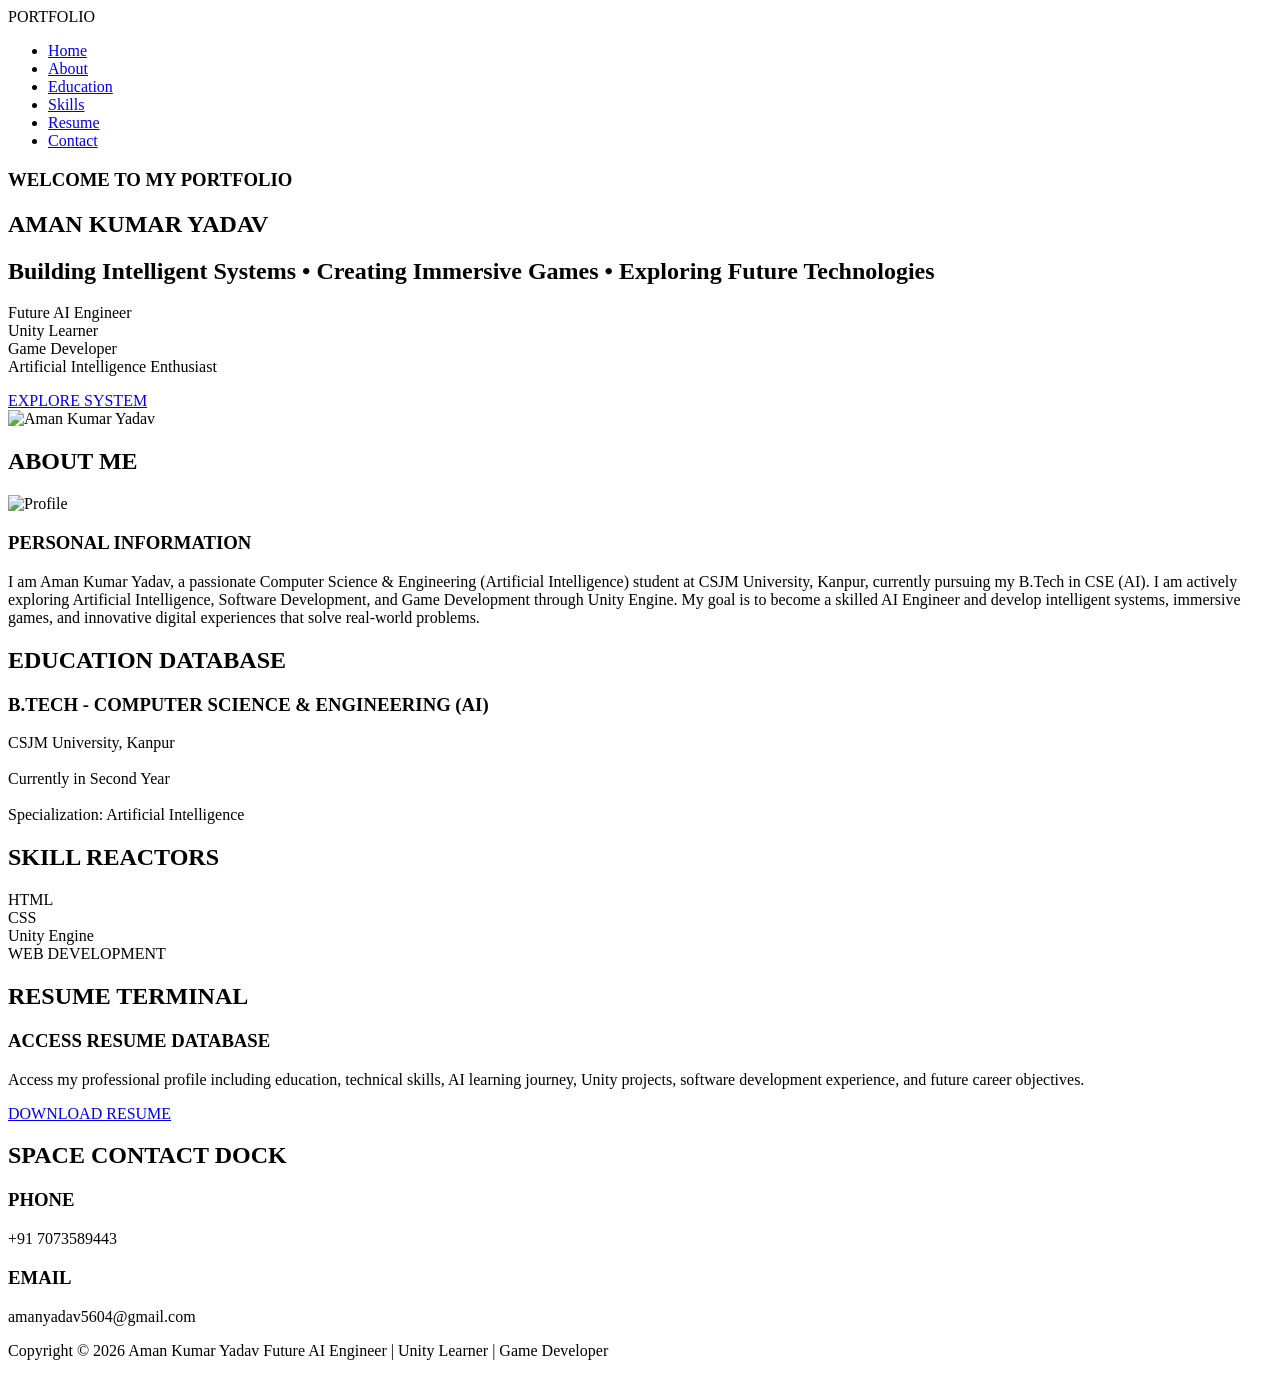
==== index.html @ 60f6dd15 "Rename portfolio/index.html to index.html" ====
<!DOCTYPE html>
<html lang="en">

<head>
<meta charset="UTF-8">
<meta name="viewport" content="width=device-width, initial-scale=1.0">

<title>Aman Kumar Yadav | Future AI Engineer</title>

<link rel="stylesheet" href="style.css">

</head>

<body>

<!-- ========================= -->
<!-- GLOBAL BACKGROUND SYSTEM -->
<!-- ========================= -->

<div class="grid-overlay"></div>
<div class="circuit-layer"></div>
<div class="energy-layer"></div>

<!-- Floating Particles -->

<div class="particles">

<span></span>
<span></span>
<span></span>
<span></span>
<span></span>
<span></span>
<span></span>
<span></span>
<span></span>
<span></span>

<span></span>
<span></span>
<span></span>
<span></span>
<span></span>
<span></span>
<span></span>
<span></span>
<span></span>
<span></span>

</div>

<!-- ========================= -->
<!-- NAVIGATION -->
<!-- ========================= -->

<nav class="navbar">

<div class="logo">

PORTFOLIO

</div>
<ul>

<li><a href="#home">Home</a></li>

<li><a href="#about">About</a></li>

<li><a href="#education">Education</a></li>

<li><a href="#skills">Skills</a></li>

<li><a href="#resume">Resume</a></li>

<li><a href="#contact">Contact</a></li>

</ul>

</nav>

<!-- ========================= -->
<!-- HERO SECTION -->
<!-- ========================= -->

<section id="home" class="hero">

<div class="hero-left">


<div class="hud-box">

<div class="hud-top-line"></div>

<h3>WELCOME TO MY PORTFOLIO</h3>

<h1>
AMAN
<span>KUMAR YADAV</span>
</h1>
<h2 class="hero-tagline">
Building Intelligent Systems • Creating Immersive Games • Exploring Future Technologies
</h2>

<p>
Future AI Engineer<br>
Unity Learner<br>
Game Developer<br>
Artificial Intelligence Enthusiast
</p>

<a href="#about" class="explore-btn">

EXPLORE SYSTEM

</a>

</div>

</div>

<div class="hero-right">

<div class="hero-image">

<img src="amanu.jpeg" alt="Aman Kumar Yadav">

<div class="image-ring"></div>
<div class="image-ring ring2"></div>
<div class="image-ring ring3"></div>

</div>

</div>
</section>

<!-- ========================= -->
<!-- ABOUT SECTION -->
<!-- ========================= -->

<section id="about" class="about-section">

<div class="section-heading">

<h2>ABOUT ME</h2>

<div class="heading-line"></div>

</div>

<div class="about-container">

<div class="about-left">

<div class="profile-frame">

<img src="images/profile.jpg" alt="Profile">

<div class="profile-ring"></div>

<div class="profile-ring ring2"></div>

</div>

</div>

<div class="about-right">

<div class="hologram-panel">

<h3>PERSONAL INFORMATION</h3>

<p>

I am Aman Kumar Yadav, a passionate Computer Science
& Engineering (Artificial Intelligence) student at
CSJM University, Kanpur, currently pursuing my
B.Tech in CSE (AI).

I am actively exploring Artificial Intelligence,
Software Development, and Game Development through
Unity Engine.

My goal is to become a skilled AI Engineer and
develop intelligent systems, immersive games,
and innovative digital experiences that solve
real-world problems.

</p>
<section id="education" class="education-section">

    <div class="section-heading">
        <h2>EDUCATION DATABASE</h2>
        <div class="heading-line"></div>
    </div>

    <div class="hologram-panel">

        <h3>B.TECH - COMPUTER SCIENCE & ENGINEERING (AI)</h3>

        <p>
            CSJM University, Kanpur
            <br><br>
            Currently in Second Year
            <br><br>
            Specialization:
            Artificial Intelligence
        </p>

    </div>

</section>

</div>

</div>

</div>

</section>

<!-- ========================= -->
<!-- SKILLS SECTION -->
<!-- ========================= -->

<section id="skills" class="skills-section">

<div class="section-heading">

<h2>SKILL REACTORS</h2>

<div class="heading-line"></div>

</div>

<div class="skills-grid">

<div class="skill-reactor">

<div class="skill-ring"></div>

<div class="skill-core">

HTML

</div>

</div>

<div class="skill-reactor">

<div class="skill-ring"></div>

<div class="skill-core">

CSS

</div>

</div>

<div class="skill-reactor">

<div class="skill-ring"></div>

<div class="skill-core">

Unity Engine

</div>

</div>

<div class="skill-reactor">

<div class="skill-ring"></div>

<div class="skill-core">

WEB DEVELOPMENT

</div>

</div>

</div>

</section>

<!-- ========================= -->
<!-- RESUME SECTION -->
<!-- ========================= -->

<section id="resume" class="resume-section">

<div class="section-heading">

<h2>RESUME TERMINAL</h2>

<div class="heading-line"></div>

</div>

<div class="resume-terminal">

<div class="terminal-header">

<div class="dot red"></div>

<div class="dot yellow"></div>

<div class="dot green"></div>

</div>

<div class="terminal-body">

<h3>ACCESS RESUME DATABASE</h3>

<p>

Access my professional profile including
education, technical skills, AI learning journey,
Unity projects, software development experience,
and future career objectives.

</p>

<a href="Aman Kumar Yadav.pdf"
download
class="download-btn">

DOWNLOAD RESUME

</a>

</div>

</div>

</section>

<!-- ========================= -->
<!-- CONTACT SECTION -->
<!-- ========================= -->

<section id="contact" class="contact-section">

<div class="section-heading">

<h2>SPACE CONTACT DOCK</h2>

<div class="heading-line"></div>

</div>

<div class="contact-container">

<div class="contact-card">

<div class="beam"></div>

<h3>PHONE</h3>

<p>+91 7073589443</p>

</div>

<div class="contact-card">

<div class="beam"></div>

<h3>EMAIL</h3>

<p>amanyadav5604@gmail.com</p>

</div>

</div>

</section>

<!-- ========================= -->
<!-- FOOTER -->
<!-- ========================= -->

<footer>

<div class="footer-reactor"></div>
<p>
   Copyright © 2026 Aman Kumar Yadav
Future AI Engineer | Unity Learner | Game Developer
</p>


</footer>

</body>

</html>
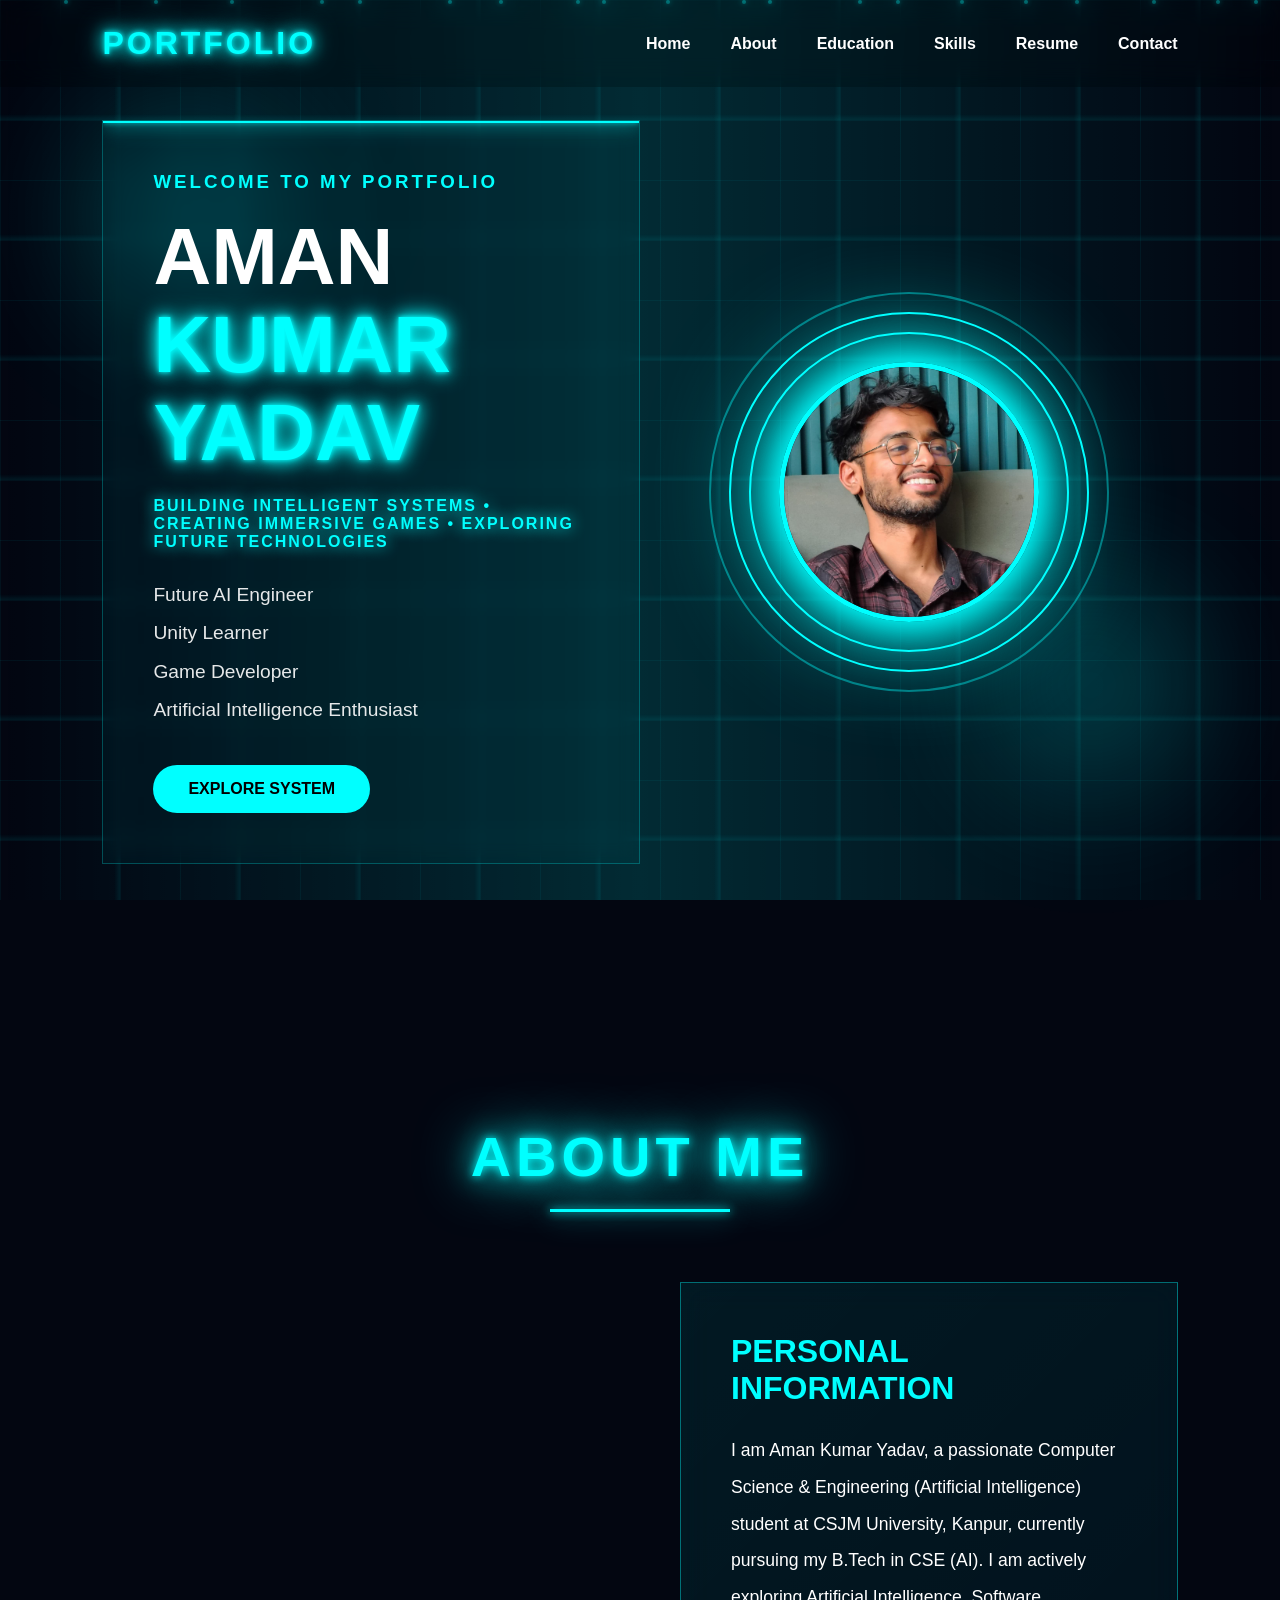
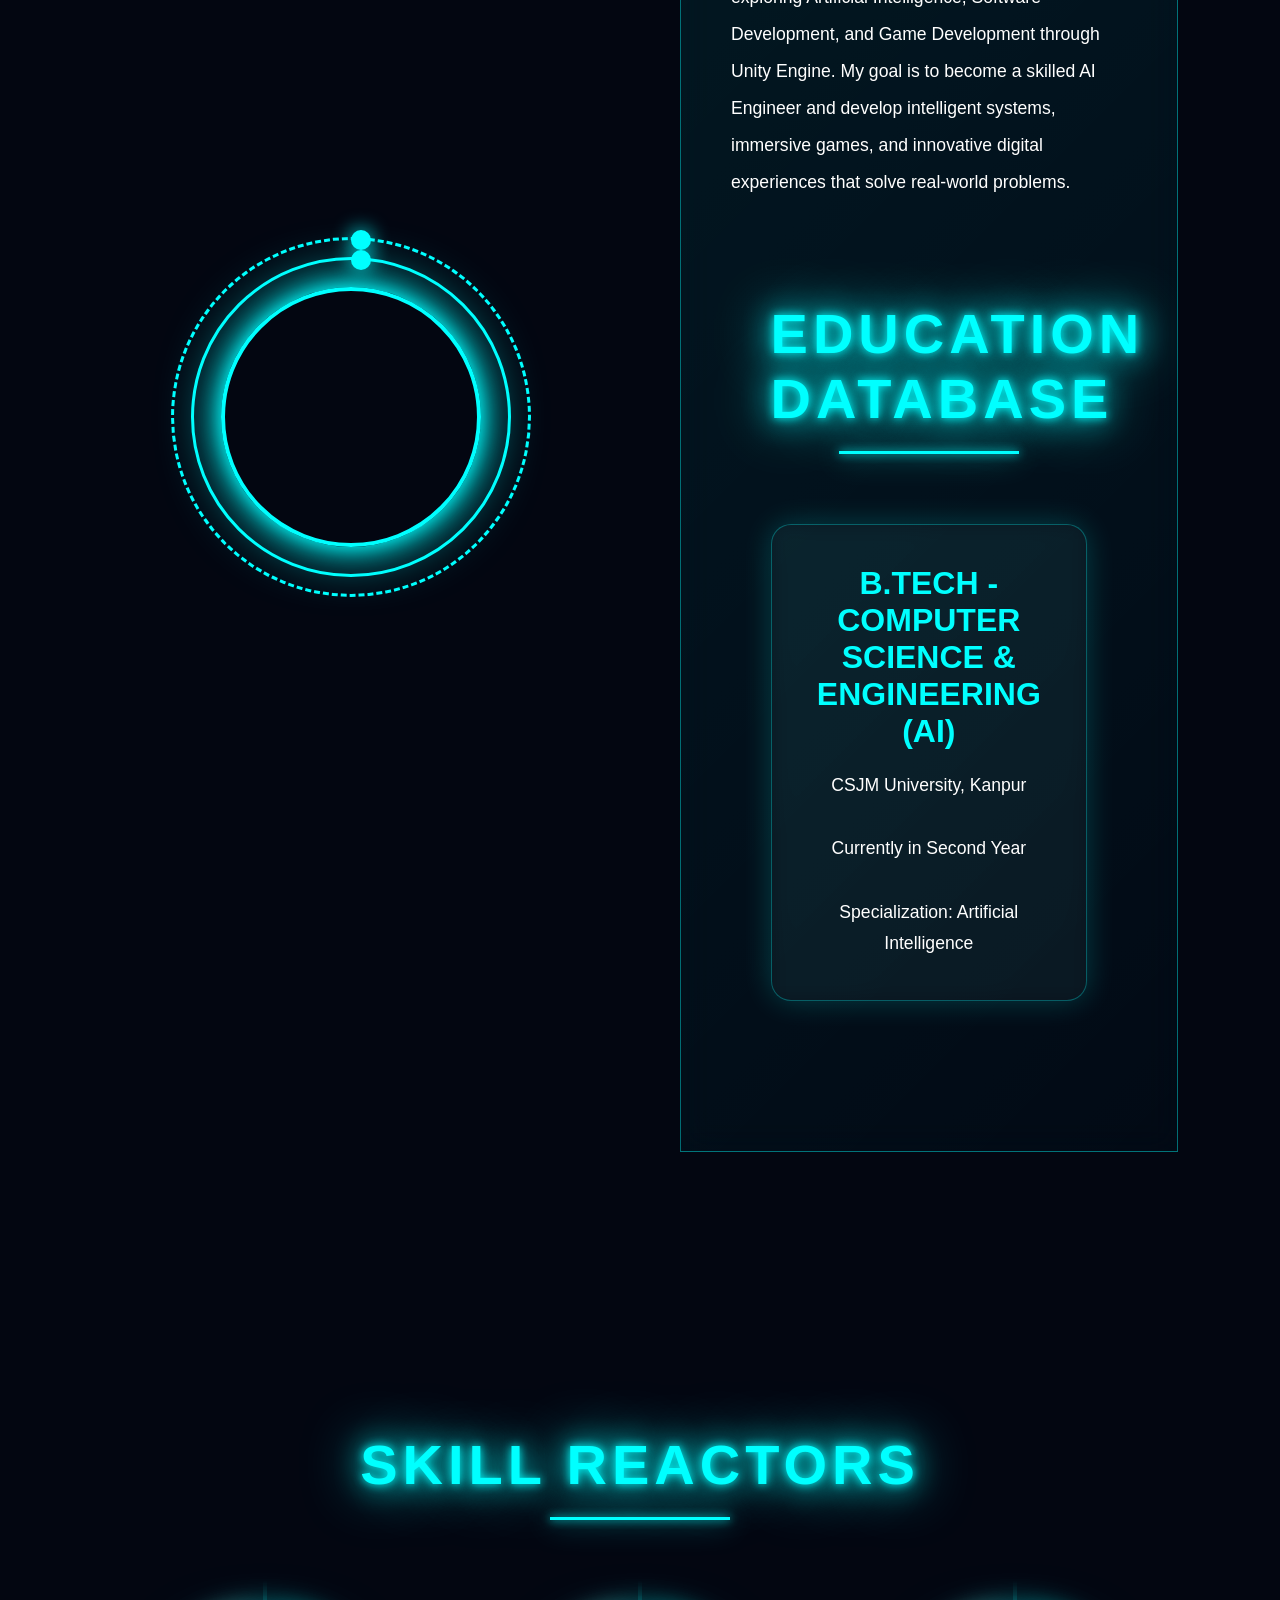
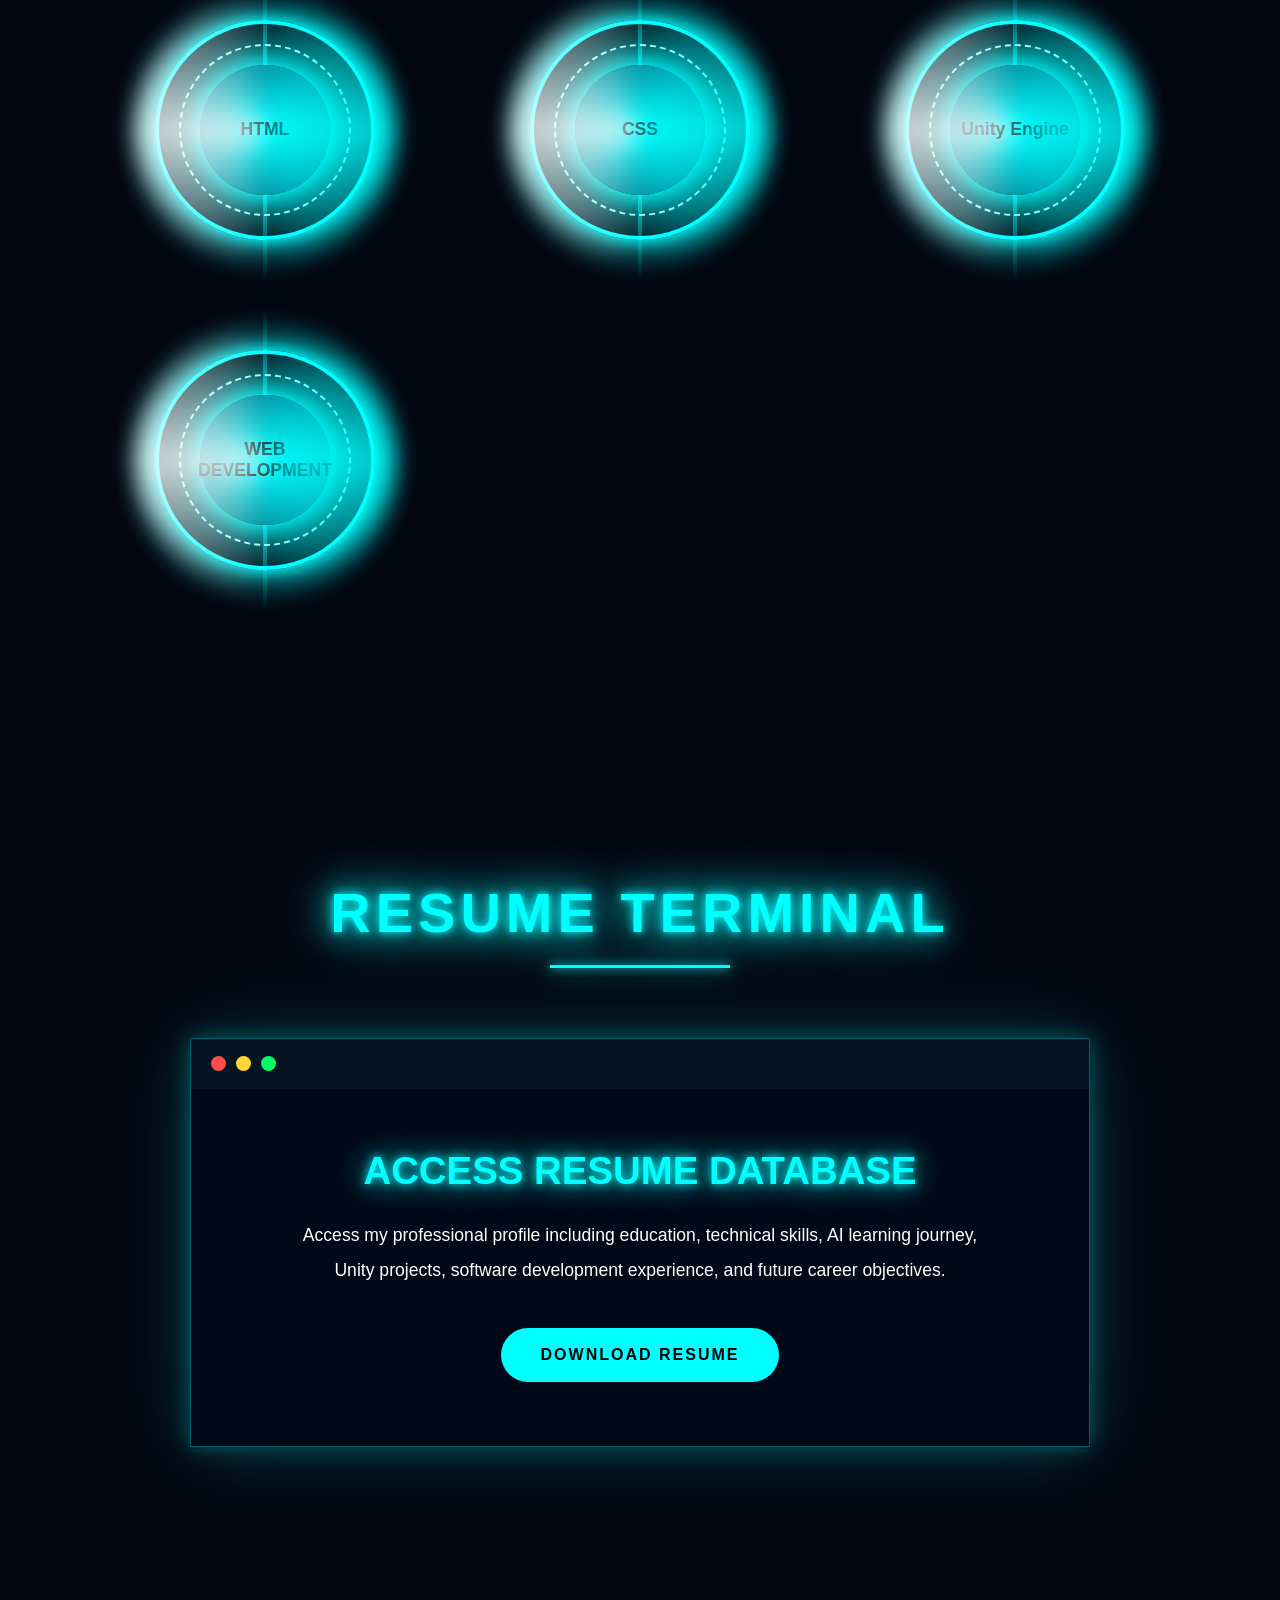
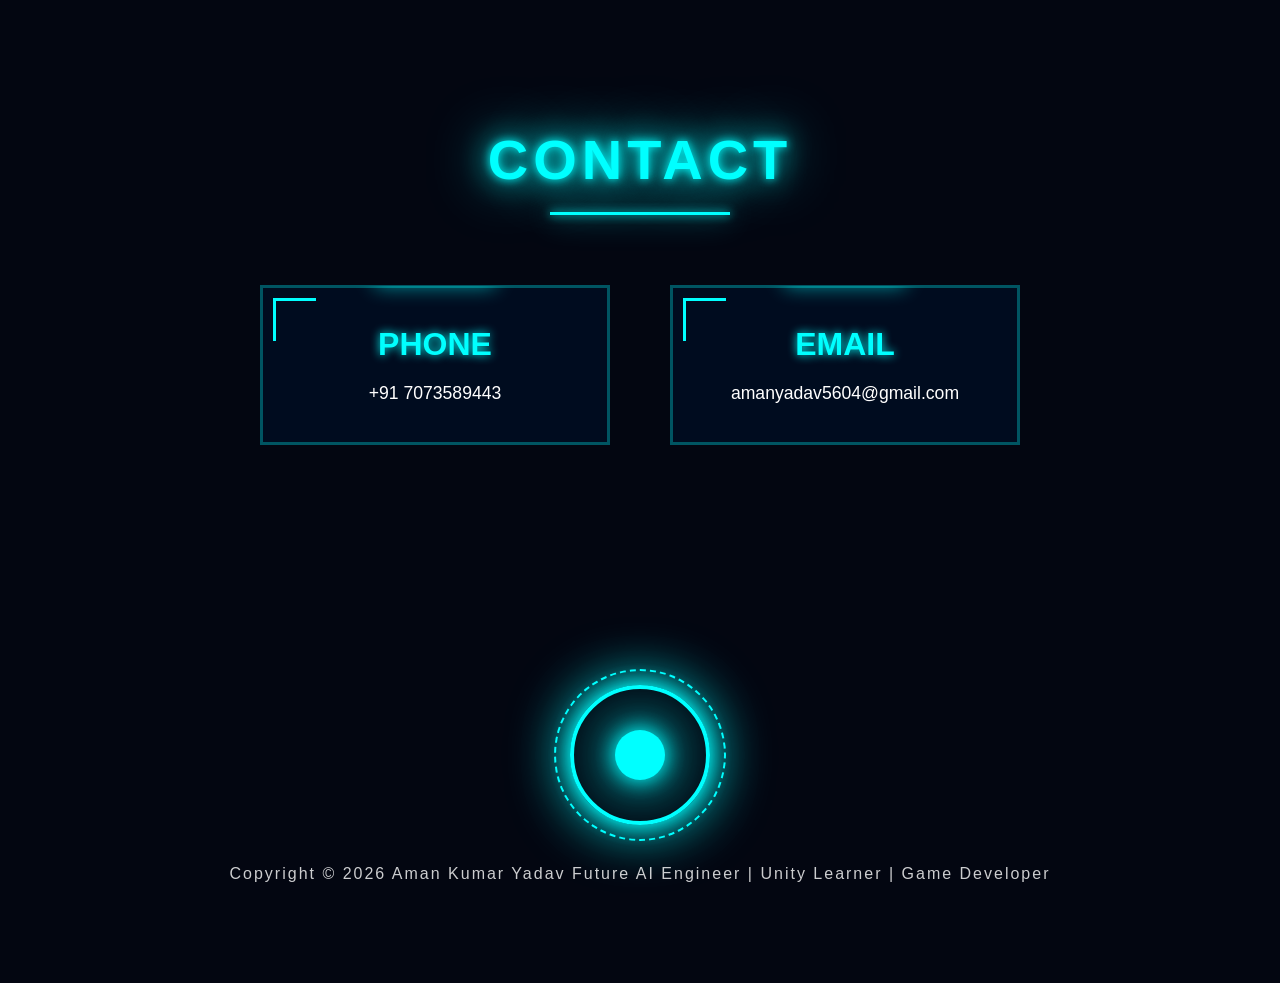
==== commit cf17ea5c: "Update index.html" ====
--- a/index.html
+++ b/index.html
@@ -347,7 +347,7 @@
 
 <div class="section-heading">
 
-<h2>SPACE CONTACT DOCK</h2>
+<h2> CONTACT </h2>
 
 <div class="heading-line"></div>
 
--- a/style.css
+++ b/style.css
@@ -0,0 +1,2043 @@
+/* =======================================================
+   PREMIUM FUTURISTIC PORTFOLIO
+   PART 2 - CORE SYSTEM
+   ======================================================= */
+
+/* =====================
+   RESET
+===================== */
+
+*{
+margin:0;
+padding:0;
+box-sizing:border-box;
+}
+
+html{
+scroll-behavior:smooth;
+}
+
+body{
+font-family:"Segoe UI",sans-serif;
+background:#030611;
+color:white;
+overflow-x:hidden;
+min-height:100vh;
+position:relative;
+}
+
+/* =====================
+   ROOT COLORS
+===================== */
+
+:root{
+
+--neon:#00ffff;
+--neon2:#00c8ff;
+--dark:#030611;
+--dark2:#071224;
+--dark3:#0c1830;
+
+--glow:
+0 0 5px #00ffff,
+0 0 15px #00ffff,
+0 0 25px #00ffff;
+
+}
+
+/* =====================
+   GRID OVERLAY
+===================== */
+
+.grid-overlay{
+
+position:fixed;
+inset:0;
+
+background-image:
+
+linear-gradient(
+rgba(0,255,255,.05) 1px,
+transparent 1px
+),
+
+linear-gradient(
+90deg,
+rgba(0,255,255,.05) 1px,
+transparent 1px
+);
+
+background-size:60px 60px;
+
+z-index:-10;
+
+animation:gridMove 12s linear infinite;
+}
+
+@keyframes gridMove{
+
+0%{
+transform:translateY(0);
+}
+
+100%{
+transform:translateY(60px);
+}
+
+}
+
+/* =====================
+   CIRCUIT LAYER
+===================== */
+
+.circuit-layer{
+
+position:fixed;
+inset:0;
+
+background:
+
+linear-gradient(
+90deg,
+transparent 95%,
+rgba(0,255,255,.08) 100%
+),
+
+linear-gradient(
+180deg,
+transparent 95%,
+rgba(0,255,255,.08) 100%
+);
+
+background-size:120px 120px;
+
+z-index:-9;
+
+animation:circuitMove 15s linear infinite;
+}
+
+@keyframes circuitMove{
+
+0%{
+transform:translateX(0);
+}
+
+100%{
+transform:translateX(120px);
+}
+
+}
+
+/* =====================
+   ENERGY FLOW
+===================== */
+
+.energy-layer{
+
+position:fixed;
+inset:0;
+
+background:
+
+linear-gradient(
+90deg,
+transparent,
+rgba(0,255,255,.15),
+transparent
+);
+
+animation:energyFlow 4s linear infinite;
+
+z-index:-8;
+}
+
+@keyframes energyFlow{
+
+0%{
+transform:translateX(-100%);
+}
+
+100%{
+transform:translateX(100%);
+}
+
+}
+
+/* =====================
+   FLOATING PARTICLES
+===================== */
+
+.particles{
+
+position:fixed;
+width:100%;
+height:100%;
+
+pointer-events:none;
+
+z-index:-7;
+}
+
+.particles span{
+
+position:absolute;
+
+width:4px;
+height:4px;
+
+background:cyan;
+
+border-radius:50%;
+
+box-shadow:var(--glow);
+
+animation:floatParticle 15s linear infinite;
+}
+
+/* particle positions */
+
+.particles span:nth-child(1){
+left:5%;
+animation-duration:8s;
+}
+
+.particles span:nth-child(2){
+left:12%;
+animation-duration:12s;
+}
+
+.particles span:nth-child(3){
+left:18%;
+animation-duration:10s;
+}
+
+.particles span:nth-child(4){
+left:25%;
+animation-duration:16s;
+}
+
+.particles span:nth-child(5){
+left:35%;
+animation-duration:13s;
+}
+
+.particles span:nth-child(6){
+left:45%;
+animation-duration:11s;
+}
+
+.particles span:nth-child(7){
+left:52%;
+animation-duration:17s;
+}
+
+.particles span:nth-child(8){
+left:60%;
+animation-duration:14s;
+}
+
+.particles span:nth-child(9){
+left:70%;
+animation-duration:9s;
+}
+
+.particles span:nth-child(10){
+left:80%;
+animation-duration:15s;
+}
+
+.particles span:nth-child(11){
+left:90%;
+animation-duration:12s;
+}
+
+.particles span:nth-child(12){
+left:95%;
+animation-duration:10s;
+}
+
+.particles span:nth-child(13){
+left:28%;
+animation-duration:8s;
+}
+
+.particles span:nth-child(14){
+left:39%;
+animation-duration:13s;
+}
+
+.particles span:nth-child(15){
+left:47%;
+animation-duration:14s;
+}
+
+.particles span:nth-child(16){
+left:58%;
+animation-duration:11s;
+}
+
+.particles span:nth-child(17){
+left:67%;
+animation-duration:18s;
+}
+
+.particles span:nth-child(18){
+left:75%;
+animation-duration:12s;
+}
+
+.particles span:nth-child(19){
+left:84%;
+animation-duration:9s;
+}
+
+.particles span:nth-child(20){
+left:98%;
+animation-duration:16s;
+}
+
+@keyframes floatParticle{
+
+0%{
+transform:
+translateY(110vh)
+translateX(0px);
+
+opacity:0;
+}
+
+20%{
+opacity:1;
+}
+
+80%{
+opacity:1;
+}
+
+100%{
+transform:
+translateY(-10vh)
+translateX(50px);
+
+opacity:0;
+}
+
+}
+
+/* =====================
+   NAVIGATION
+===================== */
+
+.navbar{
+
+position:fixed;
+top:0;
+left:0;
+
+width:100%;
+
+padding:25px 8%;
+
+display:flex;
+justify-content:space-between;
+align-items:center;
+
+background:
+rgba(0,0,0,.2);
+
+backdrop-filter:blur(15px);
+
+z-index:999;
+}
+
+.logo{
+
+font-size:2rem;
+font-weight:700;
+letter-spacing:3px;
+
+color:var(--neon);
+
+text-shadow:var(--glow);
+}
+
+.navbar ul{
+
+display:flex;
+list-style:none;
+gap:40px;
+}
+
+.navbar ul li a{
+
+text-decoration:none;
+color:white;
+font-weight:600;
+
+transition:.4s;
+}
+
+.navbar ul li a:hover{
+
+color:var(--neon);
+
+text-shadow:var(--glow);
+}
+
+/* =====================
+   HERO
+===================== */
+
+.hero{
+
+min-height:100vh;
+
+display:flex;
+align-items:center;
+justify-content:space-between;
+
+padding:120px 8%;
+}
+
+.hero-left{
+
+width:50%;
+}
+
+.hero-right{
+
+width:50%;
+
+display:flex;
+justify-content:center;
+align-items:center;
+}
+
+/* =====================
+   HUD PANEL
+===================== */
+
+.hud-box{
+
+position:relative;
+
+padding:50px;
+
+background:
+rgba(0,255,255,.03);
+
+border:
+1px solid rgba(0,255,255,.25);
+
+backdrop-filter:blur(10px);
+
+overflow:hidden;
+}
+
+.hud-box::before{
+
+content:"";
+
+position:absolute;
+
+top:0;
+left:0;
+
+width:100%;
+height:2px;
+
+background:cyan;
+
+box-shadow:var(--glow);
+}
+
+.hud-box h3{
+
+color:var(--neon);
+
+margin-bottom:20px;
+
+letter-spacing:3px;
+}
+
+.hud-box h1{
+
+font-size:5rem;
+line-height:1.1;
+
+margin-bottom:20px;
+}
+
+.hud-box h1 span{
+
+display:block;
+
+color:var(--neon);
+
+text-shadow:var(--glow);
+}
+
+.hud-box p{
+
+font-size:1.2rem;
+
+line-height:2;
+
+opacity:.9;
+}
+
+/* =====================
+   BUTTON
+===================== */
+
+.explore-btn{
+
+display:inline-block;
+
+margin-top:35px;
+
+padding:15px 35px;
+
+text-decoration:none;
+
+color:black;
+
+font-weight:700;
+
+background:var(--neon);
+
+border-radius:40px;
+
+transition:.4s;
+}
+
+.explore-btn:hover{
+
+transform:translateY(-5px);
+
+box-shadow:
+
+0 0 10px cyan,
+0 0 30px cyan,
+0 0 60px cyan;
+}
+
+/* =====================
+   ARC REACTOR BASE
+===================== */
+
+.arc-reactor{
+
+position:relative;
+
+width:380px;
+height:380px;
+
+display:flex;
+justify-content:center;
+align-items:center;
+}
+
+.outer-ring{
+
+position:absolute;
+
+width:100%;
+height:100%;
+
+border-radius:50%;
+
+border:5px solid rgba(0,255,255,.5);
+
+box-shadow:
+0 0 20px cyan,
+0 0 60px cyan;
+
+animation:rotateClock 15s linear infinite;
+}
+
+.ring-two{
+
+position:absolute;
+
+width:300px;
+height:300px;
+
+border-radius:50%;
+
+border:4px dashed cyan;
+
+animation:rotateAnti 12s linear infinite;
+}
+
+.ring-three{
+
+position:absolute;
+
+width:220px;
+height:220px;
+
+border-radius:50%;
+
+border:3px solid rgba(0,255,255,.8);
+
+animation:rotateClock 8s linear infinite;
+}
+
+.ring-four{
+
+position:absolute;
+
+width:140px;
+height:140px;
+
+border-radius:50%;
+
+border:2px dashed white;
+
+animation:rotateAnti 6s linear infinite;
+}
+
+.energy-core{
+
+width:90px;
+height:90px;
+
+border-radius:50%;
+
+background:cyan;
+
+box-shadow:
+
+0 0 20px cyan,
+0 0 40px cyan,
+0 0 80px cyan,
+0 0 120px cyan;
+}
+
+/* =====================
+   REACTOR ROTATIONS
+===================== */
+
+@keyframes rotateClock{
+
+from{
+transform:rotate(0deg);
+}
+
+to{
+transform:rotate(360deg);
+}
+
+}
+
+@keyframes rotateAnti{
+
+from{
+transform:rotate(360deg);
+}
+
+to{
+transform:rotate(0deg);
+}
+
+}
+/* =======================================================
+   PART 3
+   ADVANCED REACTOR + HOLOGRAM SYSTEM
+======================================================= */
+
+
+/* ==========================
+   REACTOR ENERGY PULSES
+========================== */
+
+.energy-pulse{
+
+position:absolute;
+
+width:120px;
+height:120px;
+
+border-radius:50%;
+
+border:2px solid rgba(0,255,255,.8);
+
+animation:pulseWave 3s linear infinite;
+}
+
+.pulse2{
+animation-delay:1s;
+}
+
+.pulse3{
+animation-delay:2s;
+}
+
+@keyframes pulseWave{
+
+0%{
+transform:scale(.3);
+opacity:1;
+}
+
+100%{
+transform:scale(4);
+opacity:0;
+}
+
+}
+
+/* ==========================
+   ELECTRICAL SPARKS
+========================== */
+
+.arc-reactor::before{
+
+content:"";
+
+position:absolute;
+
+width:420px;
+height:420px;
+
+border-radius:50%;
+
+background:
+conic-gradient(
+transparent,
+rgba(0,255,255,.9),
+transparent,
+transparent,
+rgba(255,255,255,.9),
+transparent
+);
+
+filter:blur(3px);
+
+animation:sparkRotate 4s linear infinite;
+}
+
+.arc-reactor::after{
+
+content:"";
+
+position:absolute;
+
+width:460px;
+height:460px;
+
+border-radius:50%;
+
+background:
+conic-gradient(
+transparent,
+cyan,
+transparent,
+transparent,
+white,
+transparent
+);
+
+opacity:.3;
+
+filter:blur(8px);
+
+animation:sparkRotateReverse 7s linear infinite;
+}
+
+@keyframes sparkRotate{
+
+from{
+transform:rotate(0deg);
+}
+
+to{
+transform:rotate(360deg);
+}
+
+}
+
+@keyframes sparkRotateReverse{
+
+from{
+transform:rotate(360deg);
+}
+
+to{
+transform:rotate(0deg);
+}
+
+}
+
+/* ==========================
+   HERO REACTOR LIGHT
+========================== */
+
+.arc-reactor{
+
+filter:
+drop-shadow(0 0 20px cyan)
+drop-shadow(0 0 50px cyan)
+drop-shadow(0 0 100px cyan);
+}
+
+/* ==========================
+   SECTION TITLES
+========================== */
+
+.section-heading{
+
+text-align:center;
+
+margin-bottom:70px;
+}
+
+.section-heading h2{
+
+font-size:3.5rem;
+
+letter-spacing:5px;
+
+color:cyan;
+
+text-shadow:
+
+0 0 10px cyan,
+0 0 30px cyan,
+0 0 60px cyan;
+}
+
+.heading-line{
+
+width:180px;
+height:3px;
+
+margin:20px auto;
+
+background:cyan;
+
+box-shadow:
+
+0 0 10px cyan,
+0 0 30px cyan;
+}
+
+/* ==========================
+   ABOUT SECTION
+========================== */
+
+.about-section{
+
+padding:140px 8%;
+position:relative;
+}
+
+.about-container{
+
+display:flex;
+align-items:center;
+justify-content:space-between;
+gap:80px;
+}
+
+.about-left{
+
+flex:1;
+display:flex;
+justify-content:center;
+}
+
+.about-right{
+
+flex:1;
+}
+
+/* ==========================
+   PROFILE FRAME
+========================== */
+
+.profile-frame{
+
+position:relative;
+
+width:350px;
+height:350px;
+
+display:flex;
+justify-content:center;
+align-items:center;
+}
+
+.profile-frame img{
+
+width:260px;
+height:260px;
+
+object-fit:cover;
+
+border-radius:50%;
+
+border:4px solid cyan;
+
+box-shadow:
+
+0 0 20px cyan,
+0 0 60px cyan;
+}
+
+.profile-ring{
+
+position:absolute;
+
+width:320px;
+height:320px;
+
+border-radius:50%;
+
+border:3px solid cyan;
+
+animation:rotateClock 12s linear infinite;
+}
+
+.profile-ring::before{
+
+content:"";
+
+position:absolute;
+
+width:20px;
+height:20px;
+
+background:cyan;
+
+border-radius:50%;
+
+top:-10px;
+left:50%;
+
+box-shadow:0 0 20px cyan;
+}
+
+.ring2{
+
+width:380px;
+height:380px;
+
+border-style:dashed;
+
+animation:rotateAnti 10s linear infinite;
+}
+
+/* ==========================
+   HOLOGRAM PANEL
+========================== */
+
+.hologram-panel{
+
+position:relative;
+
+padding:50px;
+
+background:
+
+linear-gradient(
+135deg,
+rgba(0,255,255,.08),
+rgba(0,255,255,.02)
+);
+
+border:1px solid rgba(0,255,255,.4);
+
+backdrop-filter:blur(15px);
+
+overflow:hidden;
+}
+
+.hologram-panel::before{
+
+content:"";
+
+position:absolute;
+
+left:-100%;
+top:0;
+
+width:100%;
+height:100%;
+
+background:
+
+linear-gradient(
+90deg,
+transparent,
+rgba(255,255,255,.2),
+transparent
+);
+
+animation:hologramScan 4s linear infinite;
+}
+
+@keyframes hologramScan{
+
+0%{
+left:-100%;
+}
+
+100%{
+left:150%;
+}
+
+}
+
+.hologram-panel h3{
+
+font-size:2rem;
+
+margin-bottom:25px;
+
+color:cyan;
+}
+
+.hologram-panel p{
+
+line-height:2.1;
+
+font-size:1.1rem;
+}
+
+/* ==========================
+   SKILLS SECTION
+========================== */
+
+.skills-section{
+
+padding:140px 8%;
+}
+
+.skills-grid{
+
+display:grid;
+
+grid-template-columns:
+repeat(auto-fit,minmax(250px,1fr));
+
+gap:50px;
+}
+
+/* ==========================
+   SKILL REACTOR
+========================== */
+
+.skill-reactor{
+
+position:relative;
+
+height:280px;
+
+display:flex;
+justify-content:center;
+align-items:center;
+}
+
+.skill-ring{
+
+position:absolute;
+
+width:220px;
+height:220px;
+
+border-radius:50%;
+
+border:4px solid cyan;
+
+animation:rotateClock 10s linear infinite;
+
+box-shadow:
+
+0 0 15px cyan,
+0 0 40px cyan;
+}
+
+.skill-ring::before{
+
+content:"";
+
+position:absolute;
+
+inset:20px;
+
+border-radius:50%;
+
+border:2px dashed white;
+
+animation:rotateAnti 7s linear infinite;
+}
+
+.skill-core{
+
+position:absolute;
+
+width:130px;
+height:130px;
+
+border-radius:50%;
+
+display:flex;
+justify-content:center;
+align-items:center;
+
+font-weight:800;
+font-size:1.1rem;
+
+color:#001a22;     /* Dark text */
+
+text-align:center;
+padding:10px;
+
+background:
+
+radial-gradient(
+circle,
+#00ffff,
+#006a80
+);
+
+box-shadow:
+
+0 0 20px cyan,
+0 0 50px cyan,
+0 0 90px cyan;
+
+animation:spawnCore 3s ease infinite;
+}
+
+@keyframes spawnCore{
+
+0%{
+transform:scale(.9);
+}
+
+50%{
+transform:scale(1.12);
+}
+
+100%{
+transform:scale(.9);
+}
+
+}
+
+/* ==========================
+   REACTOR ENERGY BEAMS
+========================== */
+
+.skill-reactor::before{
+
+content:"";
+
+position:absolute;
+
+width:4px;
+height:300px;
+
+background:
+
+linear-gradient(
+transparent,
+cyan,
+transparent
+);
+
+animation:beamGlow 2s linear infinite;
+}
+
+@keyframes beamGlow{
+
+0%{
+opacity:.2;
+}
+
+50%{
+opacity:1;
+}
+
+100%{
+opacity:.2;
+}
+
+}
+
+/* ==========================
+   ELECTRIC LIGHTNING
+========================== */
+
+.skill-reactor::after{
+
+content:"";
+
+position:absolute;
+
+width:260px;
+height:260px;
+
+border-radius:50%;
+
+background:
+
+conic-gradient(
+transparent,
+rgba(0,255,255,.8),
+transparent,
+rgba(255,255,255,.8),
+transparent
+);
+
+filter:blur(10px);
+
+animation:lightningSpin 4s linear infinite;
+}
+
+@keyframes lightningSpin{
+
+from{
+transform:rotate(0deg);
+}
+
+to{
+transform:rotate(360deg);
+}
+
+}
+
+/* ==========================
+   HOVER EFFECT
+========================== */
+
+.skill-reactor:hover .skill-core{
+
+box-shadow:
+
+0 0 40px cyan,
+0 0 80px cyan,
+0 0 150px cyan,
+0 0 220px cyan;
+
+transition:.5s;
+}
+
+.skill-reactor:hover .skill-ring{
+
+transform:scale(1.15);
+
+transition:.5s;
+}
+
+/* ==========================
+   SECTION SPACING
+========================== */
+
+.about-section,
+.skills-section,
+.resume-section,
+.contact-section{
+
+position:relative;
+z-index:5;
+}
+/* =======================================================
+   PART 4
+   FINAL PREMIUM EFFECTS
+======================================================= */
+
+/* ==========================
+   RESUME SECTION
+========================== */
+
+.resume-section{
+
+padding:140px 8%;
+position:relative;
+}
+
+.resume-terminal{
+
+max-width:900px;
+margin:auto;
+
+background:
+rgba(0,10,25,.8);
+
+border:1px solid rgba(0,255,255,.35);
+
+backdrop-filter:blur(20px);
+
+overflow:hidden;
+
+box-shadow:
+0 0 20px rgba(0,255,255,.3),
+0 0 80px rgba(0,255,255,.2);
+
+position:relative;
+}
+
+/* Terminal Scan Line */
+
+.resume-terminal::before{
+
+content:"";
+
+position:absolute;
+
+top:0;
+left:-100%;
+
+width:100%;
+height:100%;
+
+background:
+
+linear-gradient(
+90deg,
+transparent,
+rgba(255,255,255,.15),
+transparent
+);
+
+animation:terminalScan 5s linear infinite;
+}
+
+@keyframes terminalScan{
+
+0%{
+left:-100%;
+}
+
+100%{
+left:150%;
+}
+
+}
+
+/* Header */
+
+.terminal-header{
+
+height:50px;
+
+display:flex;
+align-items:center;
+
+padding-left:20px;
+
+background:#091423;
+}
+
+.dot{
+
+width:15px;
+height:15px;
+
+border-radius:50%;
+
+margin-right:10px;
+}
+
+.red{
+background:#ff4d4d;
+}
+
+.yellow{
+background:#ffd633;
+}
+
+.green{
+background:#00ff66;
+}
+
+/* Body */
+
+.terminal-body{
+
+padding:60px;
+text-align:center;
+}
+
+.terminal-body h3{
+
+font-size:2.4rem;
+
+margin-bottom:25px;
+
+color:cyan;
+
+text-shadow:
+0 0 10px cyan,
+0 0 30px cyan;
+}
+
+.terminal-body p{
+
+font-size:1.1rem;
+
+line-height:2;
+
+max-width:700px;
+
+margin:auto;
+}
+
+/* Download Button */
+
+.download-btn{
+
+display:inline-block;
+
+margin-top:40px;
+
+padding:18px 40px;
+
+font-size:1rem;
+
+font-weight:700;
+
+letter-spacing:2px;
+
+text-decoration:none;
+
+color:black;
+
+background:cyan;
+
+border-radius:40px;
+
+transition:.5s;
+
+position:relative;
+overflow:hidden;
+}
+
+.download-btn:hover{
+
+transform:translateY(-8px);
+
+box-shadow:
+
+0 0 20px cyan,
+0 0 50px cyan,
+0 0 100px cyan;
+}
+
+.download-btn::before{
+
+content:"";
+
+position:absolute;
+
+left:-100%;
+top:0;
+
+width:100%;
+height:100%;
+
+background:
+
+linear-gradient(
+90deg,
+transparent,
+rgba(255,255,255,.7),
+transparent
+);
+
+transition:.6s;
+}
+
+.download-btn:hover::before{
+
+left:120%;
+}
+
+/* ==========================
+   CONTACT SECTION
+========================== */
+
+.contact-section{
+
+padding:140px 8%;
+}
+
+/* Contact Layout */
+
+.contact-container{
+
+display:flex;
+justify-content:center;
+align-items:center;
+gap:60px;
+
+flex-wrap:wrap;
+}
+
+/* Spaceship Cards */
+
+.contact-card{
+
+position:relative;
+
+width:350px;
+
+padding:40px;
+
+text-align:center;
+
+background:
+
+rgba(0,15,35,.85);
+
+border:
+
+1px solid rgba(0,255,255,.3);
+
+overflow:hidden;
+
+backdrop-filter:blur(15px);
+
+animation:dropShip 1.8s ease forwards;
+}
+
+/* Spaceship Arrival */
+
+@keyframes dropShip{
+
+0%{
+
+transform:
+translateY(-500px)
+scale(.4);
+
+opacity:0;
+}
+
+100%{
+
+transform:
+translateY(0)
+scale(1);
+
+opacity:1;
+}
+
+}
+
+/* Beam */
+
+.beam{
+
+position:absolute;
+
+top:-250px;
+left:50%;
+
+transform:translateX(-50%);
+
+width:120px;
+height:250px;
+
+background:
+
+linear-gradient(
+to bottom,
+rgba(0,255,255,0),
+rgba(0,255,255,.25),
+rgba(0,255,255,.6)
+);
+
+filter:blur(10px);
+
+animation:beamPulse 2s infinite;
+}
+
+@keyframes beamPulse{
+
+0%{
+opacity:.3;
+}
+
+50%{
+opacity:1;
+}
+
+100%{
+opacity:.3;
+}
+
+}
+
+.contact-card h3{
+
+font-size:2rem;
+
+margin-bottom:20px;
+
+color:cyan;
+
+text-shadow:
+0 0 10px cyan;
+}
+
+.contact-card p{
+
+font-size:1.1rem;
+}
+
+/* Holographic Border */
+
+.contact-card::before{
+
+content:"";
+
+position:absolute;
+
+inset:0;
+
+border:2px solid cyan;
+
+opacity:.3;
+
+animation:borderPulse 3s infinite;
+}
+
+@keyframes borderPulse{
+
+0%{
+opacity:.2;
+}
+
+50%{
+opacity:.8;
+}
+
+100%{
+opacity:.2;
+}
+
+}
+
+/* ==========================
+   CYBER HUD CORNERS
+========================== */
+
+.contact-card::after{
+
+content:"";
+
+position:absolute;
+
+top:12px;
+left:12px;
+
+width:40px;
+height:40px;
+
+border-top:3px solid cyan;
+border-left:3px solid cyan;
+}
+
+/* ==========================
+   FOOTER
+========================== */
+
+footer{
+
+padding:100px 8%;
+
+text-align:center;
+
+position:relative;
+}
+
+/* Footer Reactor */
+
+.footer-reactor{
+
+width:140px;
+height:140px;
+
+margin:auto;
+
+border-radius:50%;
+
+border:4px solid cyan;
+
+position:relative;
+
+animation:rotateClock 10s linear infinite;
+
+box-shadow:
+
+0 0 20px cyan,
+0 0 60px cyan;
+}
+
+.footer-reactor::before{
+
+content:"";
+
+position:absolute;
+
+top:50%;
+left:50%;
+
+transform:
+translate(-50%,-50%);
+
+width:50px;
+height:50px;
+
+border-radius:50%;
+
+background:cyan;
+
+box-shadow:
+
+0 0 20px cyan,
+0 0 50px cyan,
+0 0 100px cyan;
+}
+
+.footer-reactor::after{
+
+content:"";
+
+position:absolute;
+
+inset:-20px;
+
+border-radius:50%;
+
+border:2px dashed cyan;
+
+animation:rotateAnti 7s linear infinite;
+}
+
+footer p{
+
+margin-top:40px;
+
+letter-spacing:2px;
+
+font-size:1rem;
+
+opacity:.8;
+}
+
+/* ==========================
+   FLOATING ENERGY ORBS
+========================== */
+
+body::before{
+
+content:"";
+
+position:fixed;
+
+top:10%;
+left:5%;
+
+width:250px;
+height:250px;
+
+border-radius:50%;
+
+background:
+radial-gradient(
+circle,
+rgba(0,255,255,.25),
+transparent
+);
+
+filter:blur(60px);
+
+animation:orbFloat 8s ease infinite;
+
+pointer-events:none;
+}
+
+body::after{
+
+content:"";
+
+position:fixed;
+
+bottom:10%;
+right:5%;
+
+width:250px;
+height:250px;
+
+border-radius:50%;
+
+background:
+radial-gradient(
+circle,
+rgba(0,255,255,.25),
+transparent
+);
+
+filter:blur(60px);
+
+animation:orbFloat2 10s ease infinite;
+
+pointer-events:none;
+}
+
+@keyframes orbFloat{
+
+0%{
+transform:translateY(0);
+}
+
+50%{
+transform:translateY(-50px);
+}
+
+100%{
+transform:translateY(0);
+}
+
+}
+
+@keyframes orbFloat2{
+
+0%{
+transform:translateY(0);
+}
+
+50%{
+transform:translateY(60px);
+}
+
+100%{
+transform:translateY(0);
+}
+
+}
+
+/* ==========================
+   RESPONSIVE DESIGN
+========================== */
+
+@media(max-width:1100px){
+
+.hero{
+
+flex-direction:column;
+
+text-align:center;
+
+gap:80px;
+}
+
+.hero-left,
+.hero-right{
+
+width:100%;
+}
+
+.about-container{
+
+flex-direction:column;
+}
+
+}
+
+@media(max-width:768px){
+
+.navbar{
+
+flex-direction:column;
+
+gap:20px;
+}
+
+.navbar ul{
+
+flex-wrap:wrap;
+
+justify-content:center;
+
+gap:20px;
+}
+
+.hud-box h1{
+
+font-size:3rem;
+}
+
+.section-heading h2{
+
+font-size:2.3rem;
+}
+
+.arc-reactor{
+
+width:280px;
+height:280px;
+}
+
+.outer-ring{
+
+width:280px;
+height:280px;
+}
+
+.ring-two{
+
+width:220px;
+height:220px;
+}
+
+.ring-three{
+
+width:160px;
+height:160px;
+}
+
+.ring-four{
+
+width:100px;
+height:100px;
+}
+
+.profile-frame{
+
+width:280px;
+height:280px;
+}
+
+.profile-frame img{
+
+width:220px;
+height:220px;
+}
+
+.contact-card{
+
+width:100%;
+}
+
+}
+
+@media(max-width:500px){
+
+.hero{
+
+padding-top:180px;
+}
+
+.hud-box{
+
+padding:30px;
+}
+
+.hud-box h1{
+
+font-size:2.4rem;
+}
+
+.terminal-body{
+
+padding:30px;
+}
+
+.download-btn{
+
+width:100%;
+}
+
+}
+/* ================================= */
+/* HERO TAGLINE */
+/* ================================= */
+
+.hero-tagline{
+    font-size:1rem;
+    color:#00ffff;
+    margin:15px 0 25px;
+    letter-spacing:2px;
+    text-transform:uppercase;
+    text-shadow:0 0 15px #00ffff;
+}
+.education-section{
+    padding:100px 10%;
+    position:relative;
+}
+
+.education-section .hologram-panel{
+    max-width:850px;
+    margin:auto;
+    padding:40px;
+    border-radius:20px;
+    border:1px solid rgba(0,255,255,.3);
+    background:rgba(255,255,255,.03);
+    backdrop-filter:blur(10px);
+    box-shadow:0 0 30px rgba(0,255,255,.2);
+}
+
+.education-section h3{
+    color:#00ffff;
+    margin-bottom:20px;
+    text-align:center;
+}
+
+.education-section p{
+    text-align:center;
+    line-height:1.8;
+}
+.hero-image{
+    position:relative;
+    width:350px;
+    height:350px;
+    display:flex;
+    justify-content:center;
+    align-items:center;
+}
+
+.hero-image img{
+    width:260px;
+    height:260px;
+    object-fit:cover;
+    border-radius:50%;
+    border:5px solid #00ffff;
+    z-index:2;
+    box-shadow:
+    0 0 30px cyan,
+    0 0 60px cyan,
+    0 0 120px cyan;
+}
+
+.image-ring{
+    position:absolute;
+    width:320px;
+    height:320px;
+    border:2px solid cyan;
+    border-radius:50%;
+    animation:spin 10s linear infinite;
+}
+
+.ring2{
+    width:360px;
+    height:360px;
+    animation-direction:reverse;
+}
+
+.ring3{
+    width:400px;
+    height:400px;
+    opacity:.4;
+}
+
+@keyframes spin{
+    from{transform:rotate(0deg);}
+    to{transform:rotate(360deg);}
+}
